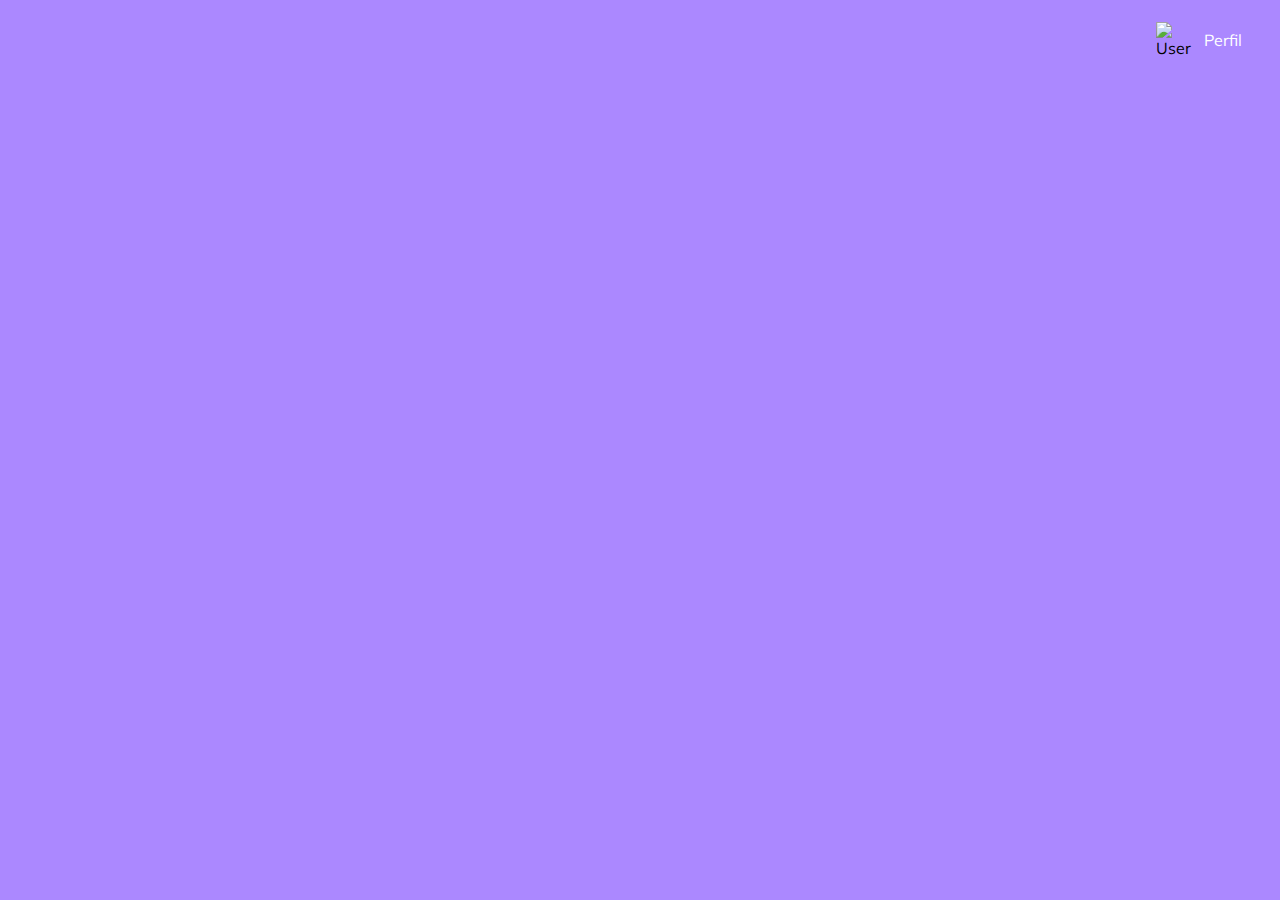
==== index.html @ ba8c9a9f "Ordenando los archivos" ====
<!DOCTYPE html>
<html lang="en">
<head>
  <meta charset="UTF-8">
  <meta name="viewport" content="width=device-width, initial-scale=1.0">
  <meta http-equiv="X-UA-Compatible" content="ie=edge">
  <link href="https://fonts.googleapis.com/css2?family=Mulish:wght@400;700&display=swap" rel="stylesheet">
  <link rel="stylesheet" href="/css/main.css">
  <title>Header</title>
</head>
<body>
  <header class="header">
    <img class="header-img" src="/images/logo-platzi-video-BW2.png" alt="">
    <div class="header-menu">
      <div class="header-menu-profile">
        <img src="/images/user-icon.png" alt="User">
        <p>Perfil</p>
      </div>
      <ul>
        <li><a href="/">Cuenta</a></li>
        <li><a href="/">Cerrar sesión</a></li>
      </ul>
    </div>
  </header>
</body>
</html>
---- css/main.css ----
body {
    margin: 0px;
    font-family: 'Mulish', sans-serif;
    background-color: #ab88ff;
  }
  .header {
    background-color: #ab88ff;
    width: 100%;
    height: 80px;
    display: flex;
    justify-content: space-between;
    align-items: center;
  }
  .header-img {
    width: 200px;
    margin-top: 10px;
    margin-left: 10px;
  }
  .header-menu {
    margin-right: 30px;
  }
  /* -------- */
  .header-menu-profile {
    margin-right: 8px;
    display: flex;
    align-items: center;
    cursor: pointer;
  }
  .header-menu-profile img {
    margin-right: 8px;
    width: 40px;
  }
  .header-menu-profile p {
   margin: 0;
   color: white;
  }
  .header-menu ul{
    display: none;
    list-style: none;
    padding: 0px;
    position: absolute;
    width: 100px;
    text-align: right;
    margin: 0px 0px 0px -14px;
  }
  .header-menu:hover ul, ul:hover{
    display: block;
  }
  .header-menu li {
    margin: 10px 0px;
  }
  .header-menu li a {
    color: white;
    text-decoration: none;
  }
  .header-menu li a:hover {
    text-decoration: underline;
  }
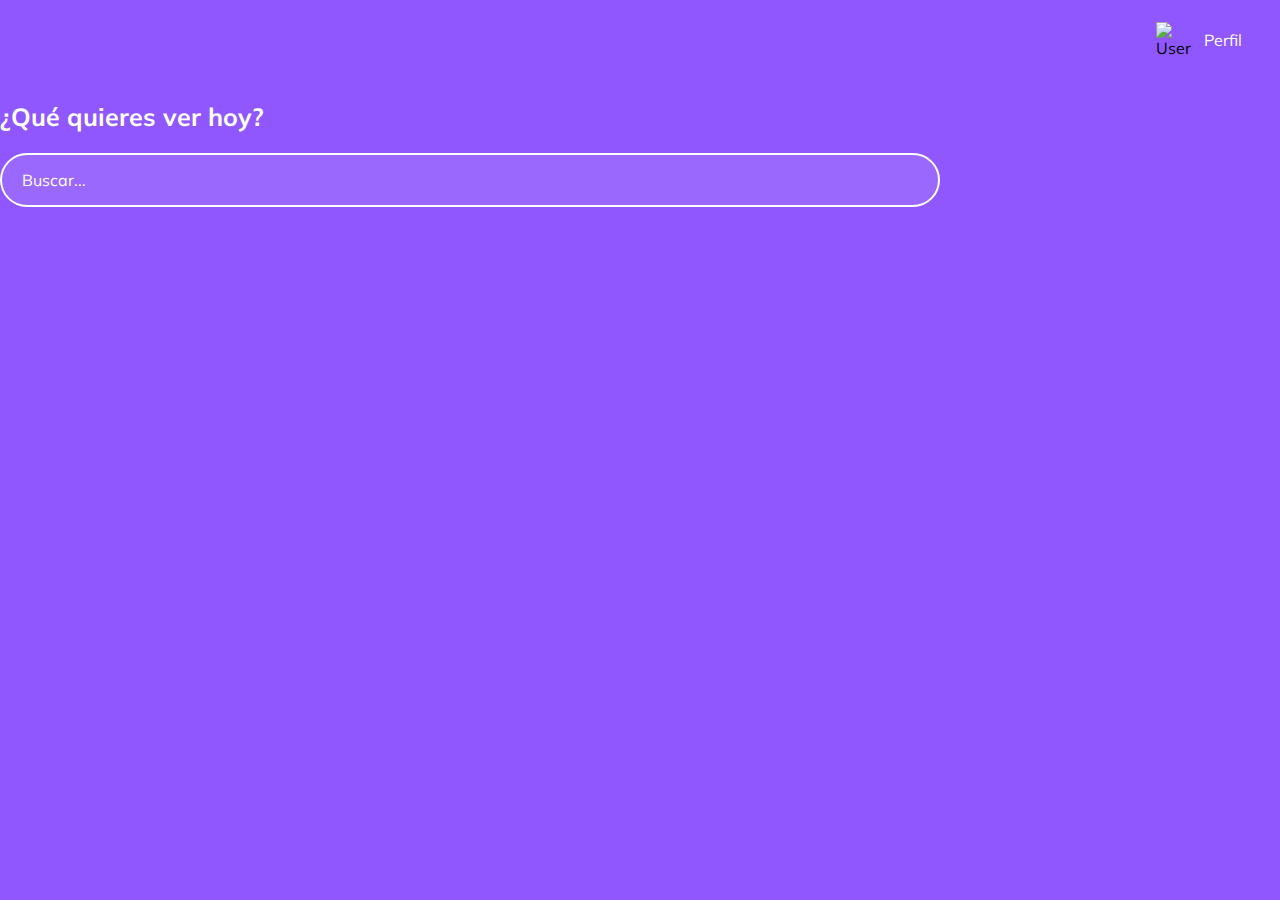
==== commit 1925c397: "iniciando el input buscador" ====
--- a/index.html
+++ b/index.html
@@ -22,5 +22,10 @@
       </ul>
     </div>
   </header>
+<!-- ------------------ Inicia el main ------------------------------- -->
+  <main class="main">
+    <h2 class="main-title">¿Qué quieres ver hoy?</h2>
+    <input class="input" type="text" placeholder="Buscar...">
+  </main>
 </body>
 </html>--- a/css/main.css
+++ b/css/main.css
@@ -1,10 +1,11 @@
 body {
     margin: 0px;
     font-family: 'Mulish', sans-serif;
-    background-color: #ab88ff;
+    background-color: #8F57FD;
   }
+/* ------------------ Inicia el header ------------------------------- */
   .header {
-    background-color: #ab88ff;
+    background-color: #8F57FD;
     width: 100%;
     height: 80px;
     display: flex;
@@ -55,4 +56,27 @@
   }
   .header-menu li a:hover {
     text-decoration: underline;
-  }+  }
+/* ------------------ Inicia el main ------------------------------- */
+.main{
+    height: 300px;
+}
+.main-title {
+    color: white;
+    font-size: 25px;
+}
+.input{
+    background-color: rgba(255, 255, 255, 0.1);
+    border: 2px solid white;
+    border-radius: 30px;
+    color: white;
+    font-family: 'Mulish', sans-serif;
+    font-size: 16px;
+    height: 50px;
+    padding: 0px 20px;
+    width: 70%;
+    outline: none;
+}
+::placeholder{
+    color: white;
+}
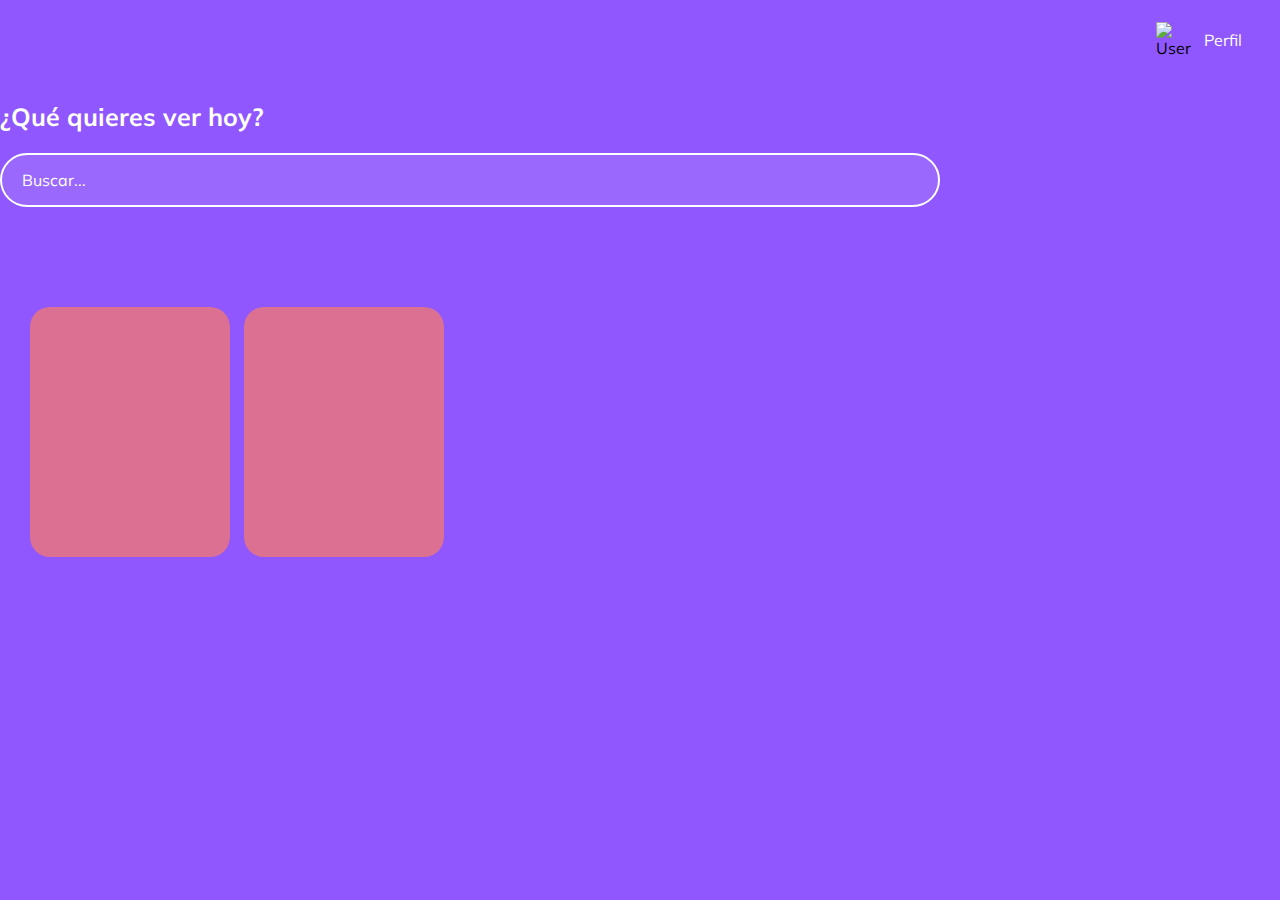
==== commit 00c97212: "iniciando el carrusel" ====
--- a/index.html
+++ b/index.html
@@ -26,6 +26,18 @@
   <main class="main">
     <h2 class="main-title">¿Qué quieres ver hoy?</h2>
     <input class="input" type="text" placeholder="Buscar...">
+
+    <section class="carousel">
+      <div class="carousel-container">
+        <div class="carousel-item">
+          
+        </div>
+        <div class="carousel-item">
+
+        </div>
+      </div>
+    </section>
+
   </main>
 </body>
 </html>--- a/css/main.css
+++ b/css/main.css
@@ -80,3 +80,38 @@
 ::placeholder{
     color: white;
 }
+/* ------------------ Inicia el carousel ------------------------------- */
+.carousel {
+    width: 100%;
+    overflow: scroll;
+    padding: 30px;
+    position: relative;
+}
+.carousel-container{
+    white-space: nowrap;
+    margin: 70px 0px;
+    padding-bottom: 10px;
+}
+.carousel-item{
+    width: 200px;
+    height: 250px;
+    border-radius: 20px;
+    background-color: palevioletred;
+    overflow: hidden;
+    margin-right: 10px;
+    display: inline-block;
+    cursor: pointer;
+    transition: 450ms all;
+    transform-origin: center left;
+    
+}
+.carousel-item:hover ~ .carousel-item{
+    transform: translate3d(100px, 0, 0);
+}
+.carousel-container:hover .carousel-item{
+    opacity: 0.3;
+}
+.carousel-container:hover .carousel-item:hover{
+    transform: scale(1.5);
+    opacity: 1;
+}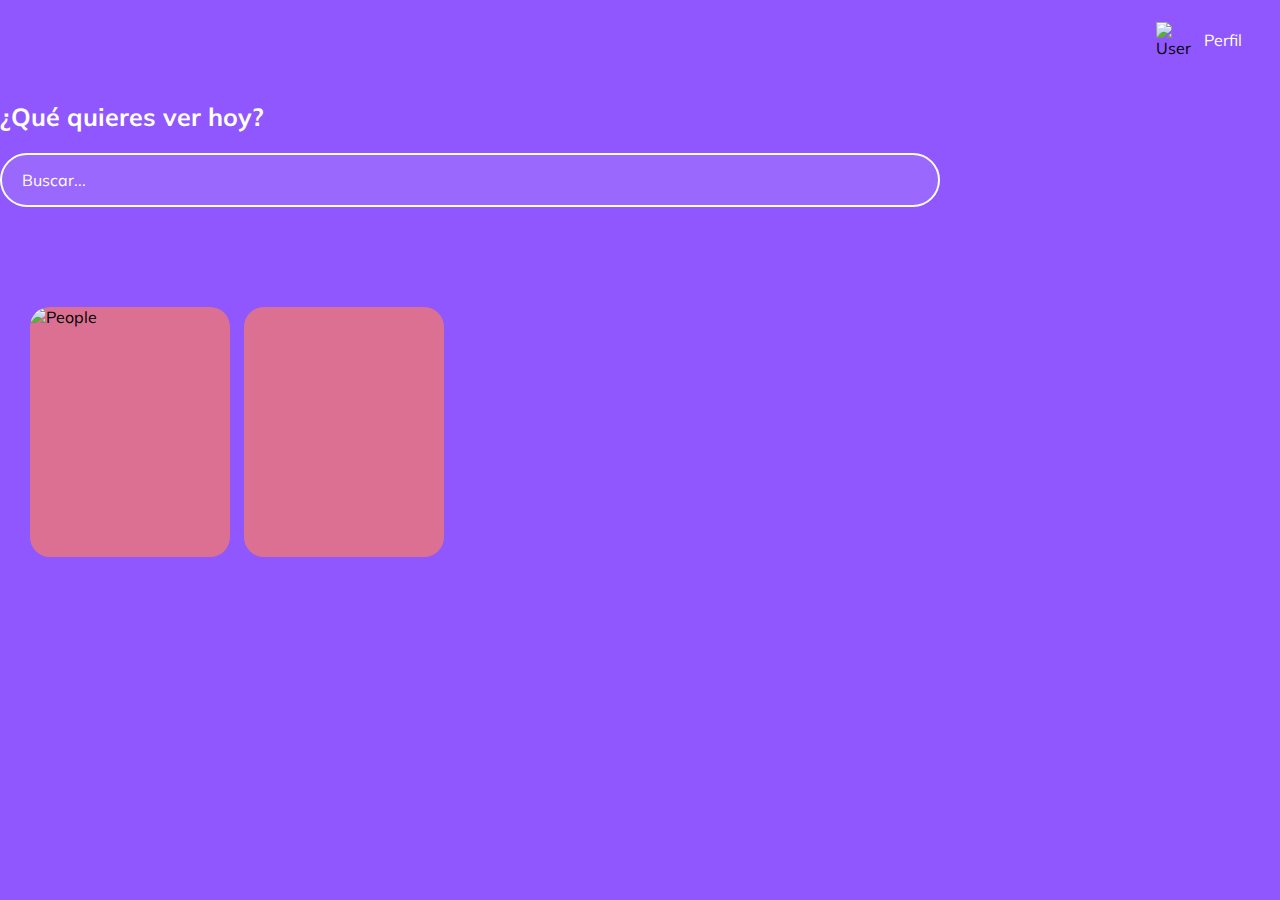
==== commit 982a55f7: "Iniciando los detalles de los items del carrusel" ====
--- a/index.html
+++ b/index.html
@@ -30,7 +30,15 @@
     <section class="carousel">
       <div class="carousel-container">
         <div class="carousel-item">
-          
+          <img class="carousel-item-img" src="https://images.pexels.com/photos/1438072/pexels-photo-1438072.jpeg?auto=compress&cs=tinysrgb&dpr=2&h=650&w=940" alt="People">
+          <div class="carousel-item-details">
+            <div>
+              <img src="images/play-icon.png" alt="Play">
+              <img src="images/plus-icon.png" alt="Plus">
+            </div>
+            <p class="carouse-item-details-title">Titulo descriptivo</p>
+            <p class="carouse-item-details-subtitle">2019 16+ 114 minutos</p>
+          </div>
         </div>
         <div class="carousel-item">
 
--- a/css/main.css
+++ b/css/main.css
@@ -103,7 +103,7 @@
     cursor: pointer;
     transition: 450ms all;
     transform-origin: center left;
-    
+    position: relative;
 }
 .carousel-item:hover ~ .carousel-item{
     transform: translate3d(100px, 0, 0);
@@ -114,4 +114,34 @@
 .carousel-container:hover .carousel-item:hover{
     transform: scale(1.5);
     opacity: 1;
+}
+.carousel-item-img {
+  width: 200px;
+  height: 250px;
+  object-fit: cover;
+}
+.carousel-item-details {
+  background: linear-gradient(to bottom, rgba(0, 0, 0, 0)0%,  rgba(0, 0, 0, 0.9)100%);
+  font-size: 10px;
+  opacity: 0;
+  transition: 450ms opacity;
+  padding: 10px;
+  position: absolute;
+  top: 0;
+  left: 0;
+  right: 0;
+  bottom: 0;
+  display: flex;
+  justify-content: flex-end;
+  flex-direction: column;
+}
+.carousel-item-details img {
+  height: 15px;
+}
+.carousel-item-details p{
+  margin: 0;
+}
+.carousel-item-details:hover {
+  opacity: 1;
+  color: white;
 }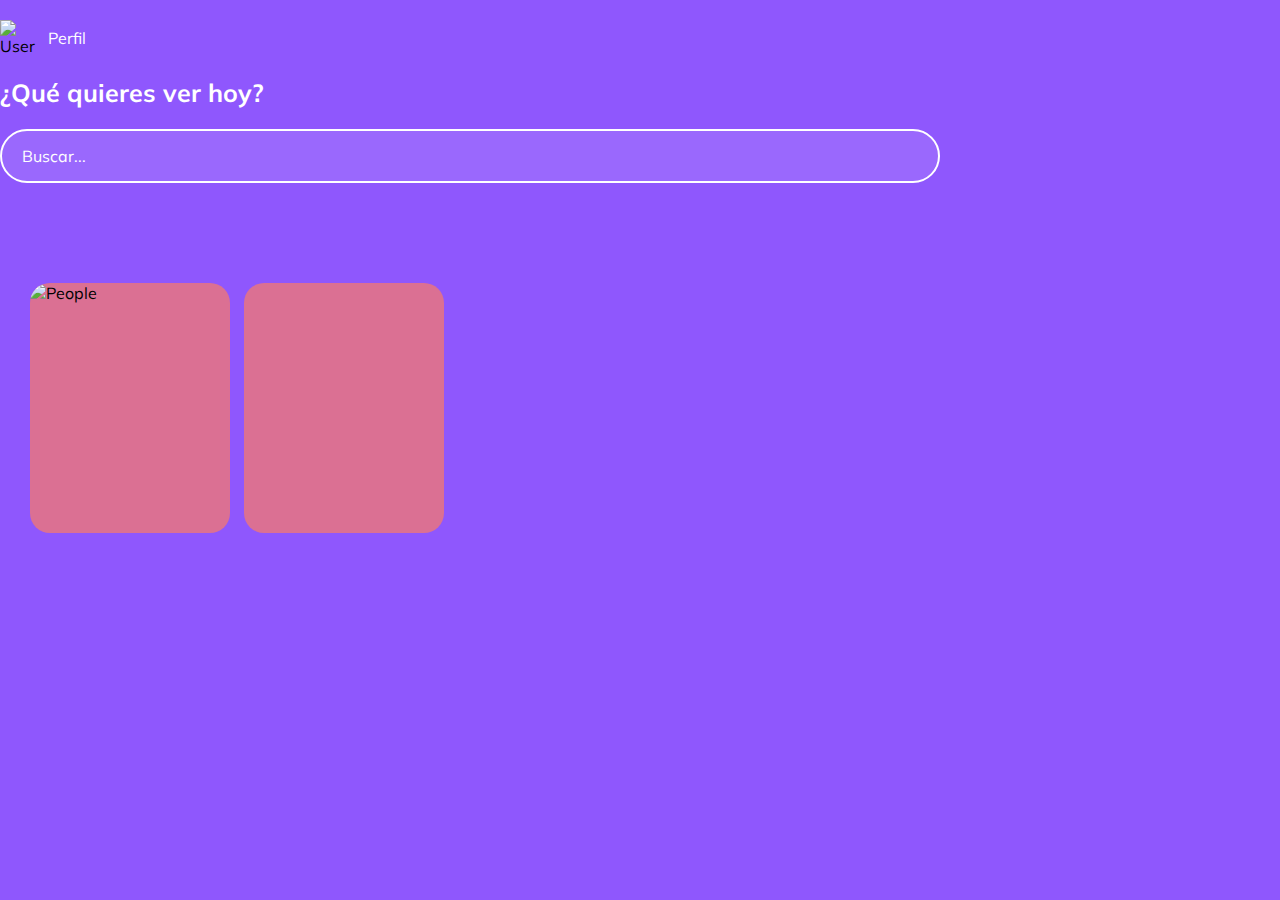
==== commit d78c668e: "Iniciando estilo de login" ====
--- a/index.html
+++ b/index.html
@@ -6,10 +6,11 @@
   <meta http-equiv="X-UA-Compatible" content="ie=edge">
   <link href="https://fonts.googleapis.com/css2?family=Mulish:wght@400;700&display=swap" rel="stylesheet">
   <link rel="stylesheet" href="/css/main.css">
-  <title>Header</title>
+  <title>Platzi Video</title>
 </head>
-<body>
-  <header class="header">
+<body class="home-body">
+  <!-- ------------------ Header el main ------------------------------- -->
+  <header class="home-header">
     <img class="header-img" src="/images/logo-platzi-video-BW2.png" alt="">
     <div class="header-menu">
       <div class="header-menu-profile">
@@ -22,6 +23,7 @@
       </ul>
     </div>
   </header>
+  <!-- ------------------ Termina el main ------------------------------- -->
 <!-- ------------------ Inicia el main ------------------------------- -->
   <main class="main">
     <h2 class="main-title">¿Qué quieres ver hoy?</h2>
@@ -47,5 +49,6 @@
     </section>
 
   </main>
+  <!-- ------------------ Termina el main ------------------------------- -->
 </body>
 </html>--- a/css/main.css
+++ b/css/main.css
@@ -131,6 +131,7 @@
   left: 0;
   right: 0;
   bottom: 0;
+  
   display: flex;
   justify-content: flex-end;
   flex-direction: column;
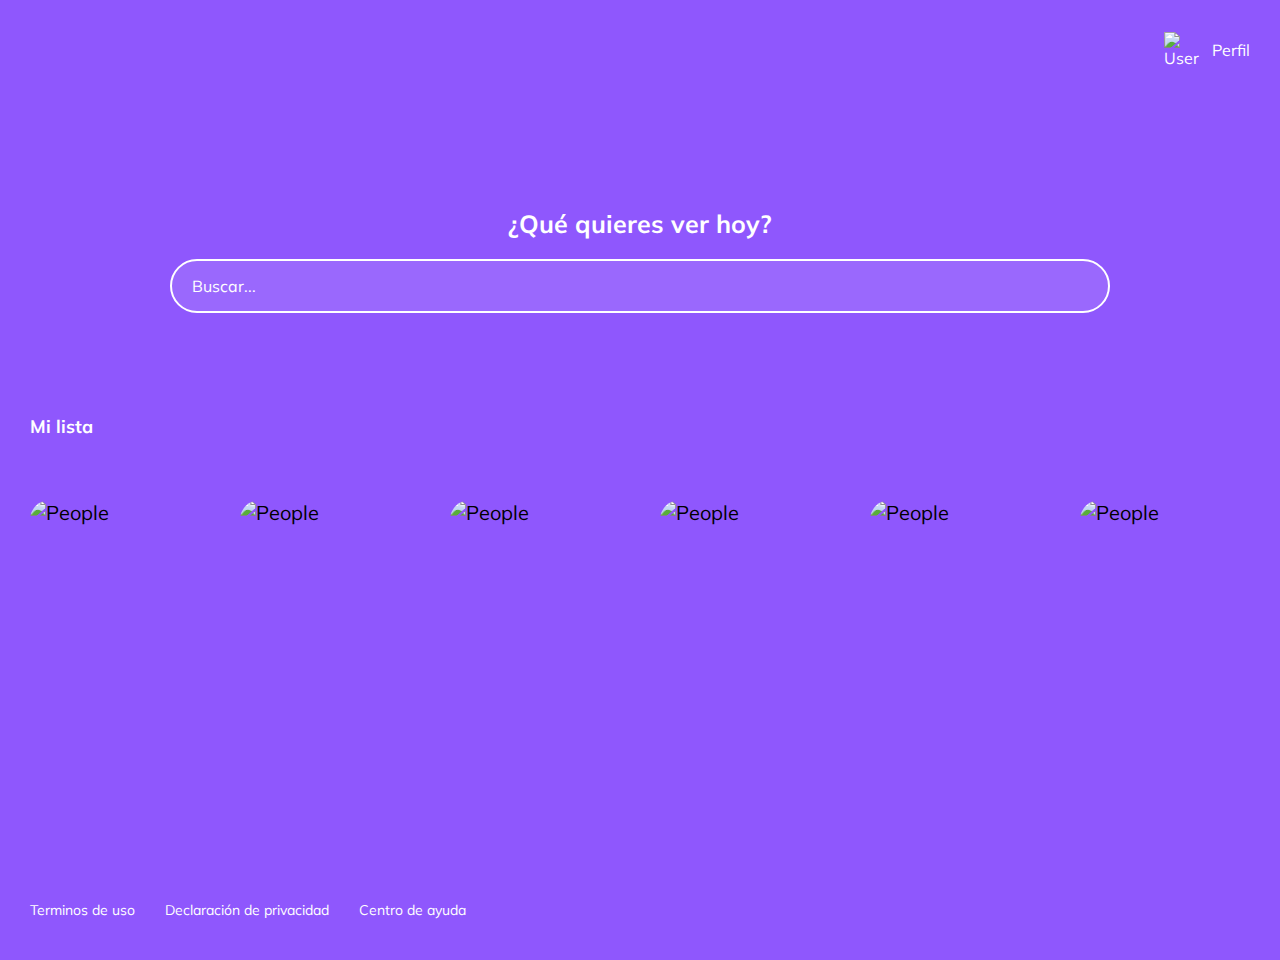
==== commit 9c90f986: "Terminando la maquetación principal" ====
--- a/index.html
+++ b/index.html
@@ -8,9 +8,9 @@
   <link rel="stylesheet" href="/css/main.css">
   <title>Platzi Video</title>
 </head>
-<body class="home-body">
+<body class="body">
   <!-- ------------------ Header el main ------------------------------- -->
-  <header class="home-header">
+  <header class="header">
     <img class="header-img" src="/images/logo-platzi-video-BW2.png" alt="">
     <div class="header-menu">
       <div class="header-menu-profile">
@@ -25,14 +25,16 @@
   </header>
   <!-- ------------------ Termina el main ------------------------------- -->
 <!-- ------------------ Inicia el main ------------------------------- -->
-  <main class="main">
-    <h2 class="main-title">¿Qué quieres ver hoy?</h2>
-    <input class="input" type="text" placeholder="Buscar...">
-
+  <!-- <main class="main"> -->
+    <div class="searchbox">
+      <h2 class="main-title">¿Qué quieres ver hoy?</h2>
+      <input class="input" type="text" placeholder="Buscar...">
+    </div>
+    <h2 class="categories-title">Mi lista</h2>
     <section class="carousel">
       <div class="carousel-container">
         <div class="carousel-item">
-          <img class="carousel-item-img" src="https://images.pexels.com/photos/1438072/pexels-photo-1438072.jpeg?auto=compress&cs=tinysrgb&dpr=2&h=650&w=940" alt="People">
+          <img class="carousel-item-img" src="images/pexels-photo-789822.jpeg" alt="People">
           <div class="carousel-item-details">
             <div>
               <img src="images/play-icon.png" alt="Play">
@@ -42,13 +44,101 @@
             <p class="carouse-item-details-subtitle">2019 16+ 114 minutos</p>
           </div>
         </div>
+        
         <div class="carousel-item">
+          <img class="carousel-item-img" src="images/pexels-photo-1427741.jpeg" alt="People">
+          <div class="carousel-item-details">
+            <div>
+              <img src="images/play-icon.png" alt="Play">
+              <img src="images/plus-icon.png" alt="Plus">
+            </div>
+            <p class="carouse-item-details-title">Titulo descriptivo</p>
+            <p class="carouse-item-details-subtitle">2019 16+ 114 minutos</p>
+          </div>
+        </div>
 
+        <div class="carousel-item">
+          <img class="carousel-item-img" src="images/pexels-photo-705792.jpeg" alt="People">
+          <div class="carousel-item-details">
+            <div>
+              <img src="images/play-icon.png" alt="Play">
+              <img src="images/plus-icon.png" alt="Plus">
+            </div>
+            <p class="carouse-item-details-title">Titulo descriptivo</p>
+            <p class="carouse-item-details-subtitle">2019 16+ 114 minutos</p>
+          </div>
+        </div>
+
+        <div class="carousel-item">
+          <img class="carousel-item-img" src="images/pexels-photo-904276.jpeg" alt="People">
+          <div class="carousel-item-details">
+            <div>
+              <img src="images/play-icon.png" alt="Play">
+              <img src="images/plus-icon.png" alt="Plus">
+            </div>
+            <p class="carouse-item-details-title">Titulo descriptivo</p>
+            <p class="carouse-item-details-subtitle">2019 16+ 114 minutos</p>
+          </div>
+        </div>
+
+        <div class="carousel-item">
+          <img class="carousel-item-img" src="images//pexels-photo-1172207.jpeg" alt="People">
+          <div class="carousel-item-details">
+            <div>
+              <img src="images/play-icon.png" alt="Play">
+              <img src="images/plus-icon.png" alt="Plus">
+            </div>
+            <p class="carouse-item-details-title">Titulo descriptivo</p>
+            <p class="carouse-item-details-subtitle">2019 16+ 114 minutos</p>
+          </div>
+        </div>
+
+        <div class="carousel-item">
+          <img class="carousel-item-img" src="images/pexels-photo-233129.jpeg" alt="People">
+          <div class="carousel-item-details">
+            <div>
+              <img src="images/play-icon.png" alt="Play">
+              <img src="images/plus-icon.png" alt="Plus">
+            </div>
+            <p class="carouse-item-details-title">Titulo descriptivo</p>
+            <p class="carouse-item-details-subtitle">2019 16+ 114 minutos</p>
+          </div>
+        </div>
+
+        <div class="carousel-item">
+          <img class="carousel-item-img" src="images/pexels-photo-1666779.jpeg" alt="People">
+          <div class="carousel-item-details">
+            <div>
+              <img src="images/play-icon.png" alt="Play">
+              <img src="images/plus-icon.png" alt="Plus">
+            </div>
+            <p class="carouse-item-details-title">Titulo descriptivo</p>
+            <p class="carouse-item-details-subtitle">2019 16+ 114 minutos</p>
+          </div>
+        </div>
+
+        <div class="carousel-item">
+          <img class="carousel-item-img" src="images/pexels-photo-413879.jpeg" alt="People">
+          <div class="carousel-item-details">
+            <div>
+              <img src="images/play-icon.png" alt="Play">
+              <img src="images/plus-icon.png" alt="Plus">
+            </div>
+            <p class="carouse-item-details-title">Titulo descriptivo</p>
+            <p class="carouse-item-details-subtitle">2019 16+ 114 minutos</p>
+          </div>
         </div>
       </div>
     </section>
-
-  </main>
+    
+  <!-- </main> -->
   <!-- ------------------ Termina el main ------------------------------- -->
+  <!--------------------- Inicia el Footer --------------------------------->
+  <footer class="footer">
+    <a href="#">Terminos de uso</a>
+    <a href="#">Declaración de privacidad</a>
+    <a href="#">Centro de ayuda</a>
+  </footer>
+<!--------------------- Termina el Footer -------------------------------->
 </body>
 </html>--- a/css/main.css
+++ b/css/main.css
@@ -5,26 +5,26 @@
   }
 /* ------------------ Inicia el header ------------------------------- */
   .header {
-    background-color: #8F57FD;
+    align-items: center;
+    background: #8f57fd;
+    color: white;
+    display: flex;
+    height: 100px;
+    justify-content: space-between;
+    top: 0px;
     width: 100%;
-    height: 80px;
-    display: flex;
-    justify-content: space-between;
-    align-items: center;
   }
   .header-img {
+    margin-left: 30px;
     width: 200px;
-    margin-top: 10px;
-    margin-left: 10px;
   }
   .header-menu {
     margin-right: 30px;
   }
   /* -------- */
   .header-menu-profile {
-    margin-right: 8px;
+    align-items: center;
     display: flex;
-    align-items: center;
     cursor: pointer;
   }
   .header-menu-profile img {
@@ -38,11 +38,11 @@
   .header-menu ul{
     display: none;
     list-style: none;
+    margin: 0px 0px 0px -14px;
     padding: 0px;
-    position: absolute;
+    /* position: absolute; */
     width: 100px;
     text-align: right;
-    margin: 0px 0px 0px -14px;
   }
   .header-menu:hover ul, ul:hover{
     display: block;
@@ -61,6 +61,15 @@
 .main{
     height: 300px;
 }
+.searchbox {
+  display: flex;
+  align-items: center;
+  justify-content: center;
+  flex-direction: column;
+  height: 300px;
+  border-radius: 0px 0px 40px 40px;
+}
+
 .main-title {
     color: white;
     font-size: 25px;
@@ -81,39 +90,56 @@
     color: white;
 }
 /* ------------------ Inicia el carousel ------------------------------- */
+.categories-title {
+  color: white;
+  font-size: 18px;
+  position: absolute;
+  padding-left: 30px;
+  width: 100%;
+}
+
 .carousel {
-    width: 100%;
     overflow: scroll;
     padding: 30px;
+    width: 100%;
     position: relative;
 }
 .carousel-container{
     white-space: nowrap;
     margin: 70px 0px;
     padding-bottom: 10px;
+    transition: 450ms -webkit-transform;
+    transition: 450ms transform;
+    transition: 450ms transform, 450ms -webkit-transform;
+    font-size: 0;
 }
 .carousel-item{
+  border-radius: 20px;
+  overflow: hidden;
+  position: relative;
+  display: inline-block;
     width: 200px;
     height: 250px;
-    border-radius: 20px;
-    background-color: palevioletred;
-    overflow: hidden;
     margin-right: 10px;
-    display: inline-block;
+    font-size: 20px;
     cursor: pointer;
     transition: 450ms all;
     transform-origin: center left;
-    position: relative;
 }
 .carousel-item:hover ~ .carousel-item{
-    transform: translate3d(100px, 0, 0);
+  -webkit-transform: translate3d(100px, 0, 0);
+  transform: translate3d(100px, 0, 0);
 }
 .carousel-container:hover .carousel-item{
     opacity: 0.3;
 }
 .carousel-container:hover .carousel-item:hover{
-    transform: scale(1.5);
-    opacity: 1;
+  -webkit-transform: scale(1.5);
+  transform: scale(1.5);
+  opacity: 1;
+}
+.carousel-item:hover .carousel-item-details{
+  opacity: 1;
 }
 .carousel-item-img {
   width: 200px;
@@ -121,8 +147,13 @@
   object-fit: cover;
 }
 .carousel-item-details {
-  background: linear-gradient(to bottom, rgba(0, 0, 0, 0)0%,  rgba(0, 0, 0, 0.9)100%);
+  align-items: flex-start;
+  background: linear-gradient(to top, rgba(0, 0, 0, 0.9) 0%,  rgba(0, 0, 0, 0)100%);
+  bottom: 0;
+  display: flex;
   font-size: 10px;
+  flex-direction: column;
+  justify-content: flex-end;
   opacity: 0;
   transition: 450ms opacity;
   padding: 10px;
@@ -130,14 +161,9 @@
   top: 0;
   left: 0;
   right: 0;
-  bottom: 0;
-  
-  display: flex;
-  justify-content: flex-end;
-  flex-direction: column;
 }
 .carousel-item-details img {
-  height: 15px;
+  width: 20px;
 }
 .carousel-item-details p{
   margin: 0;
@@ -145,4 +171,33 @@
 .carousel-item-details:hover {
   opacity: 1;
   color: white;
+}
+.carouse-item-details-title{
+  color: white;
+  margin: 5px 0px 0px 0px;
+}
+.carouse-item-details-subtitle{
+  color: white;
+  font-size: 8px;
+  margin: 3px 0px;
+}
+/* --- Inicia el footer ----------------------------------------------------------------- */
+.footer {
+  align-items: center;
+  background-color: #8f57fd;
+  display: flex;
+  height: 100px;
+  width: 100%;
+  /* position: absolute;
+  bottom: 0; */
+}
+.footer a {
+  cursor: pointer;
+  color: white;
+  text-decoration: none;
+  font-size: 14px;
+  padding-left: 30px;
+}
+.footer a:hover {
+  text-decoration: underline;
 }